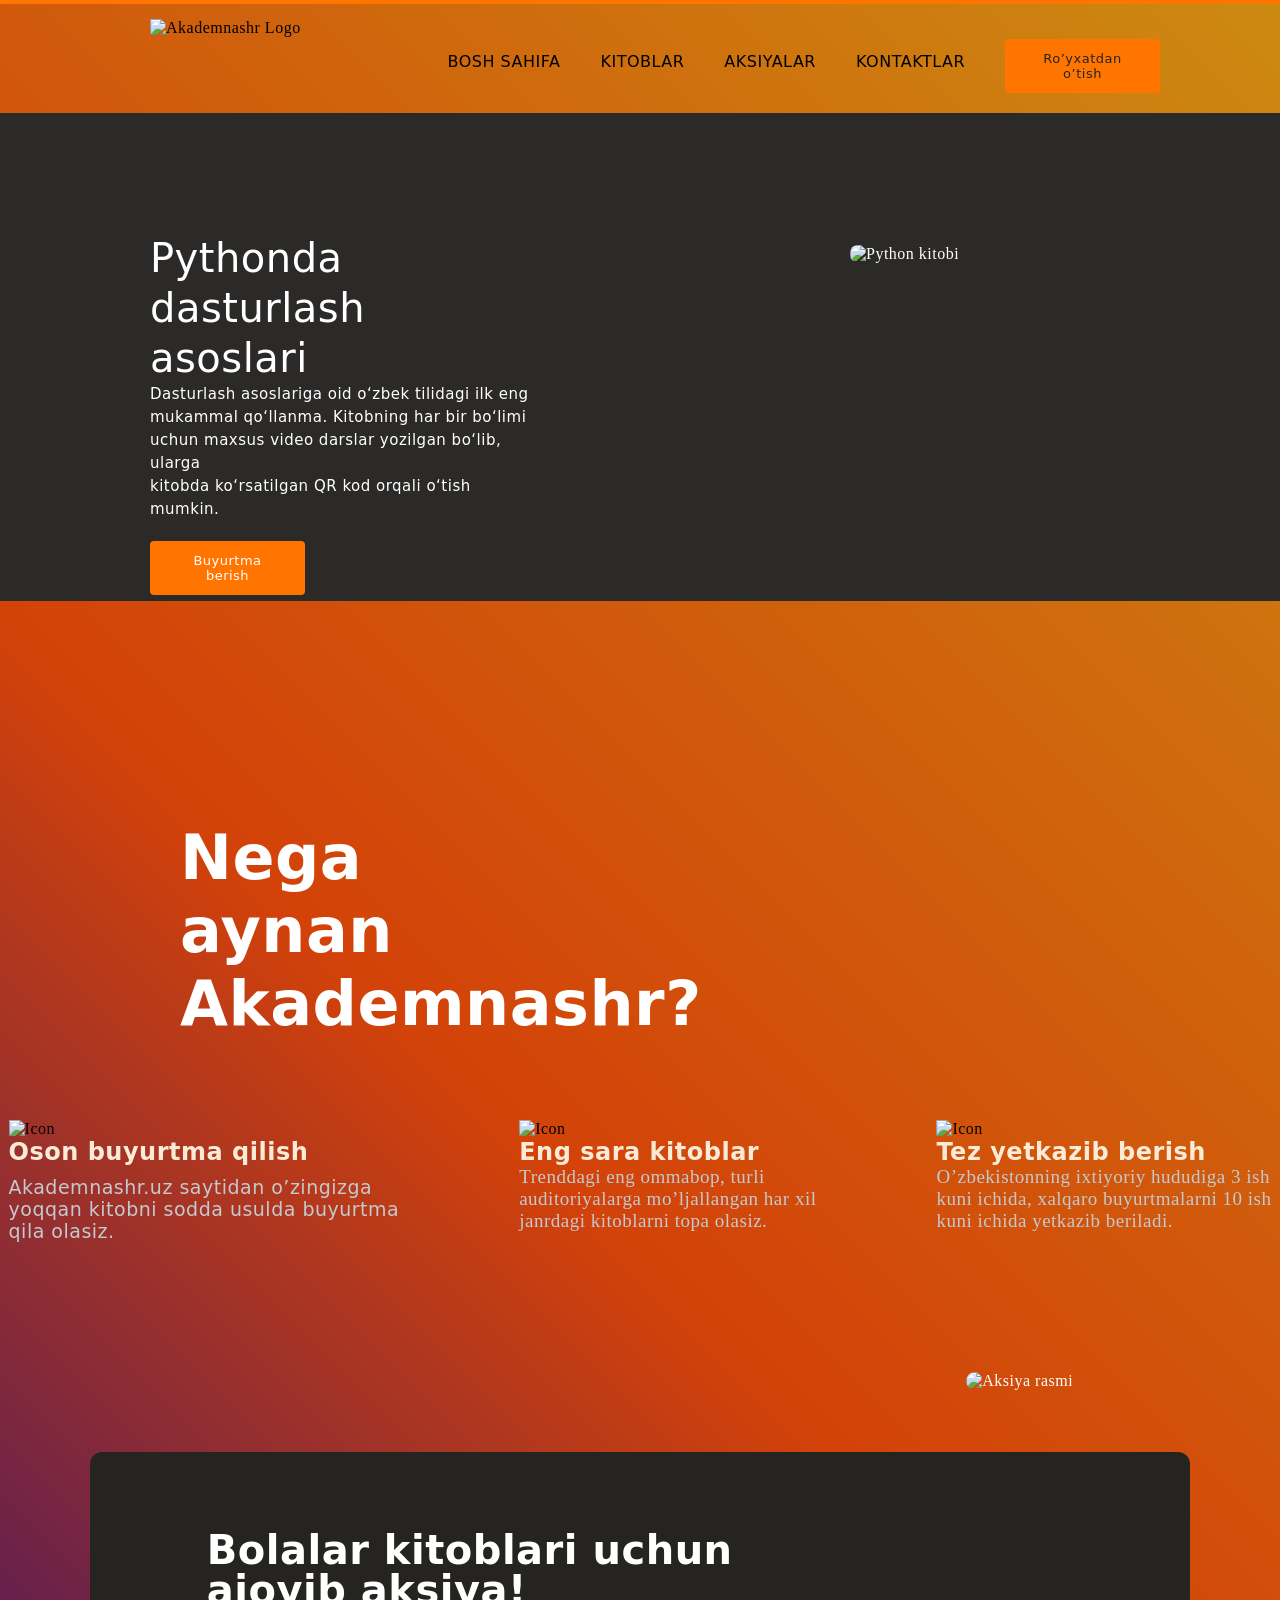
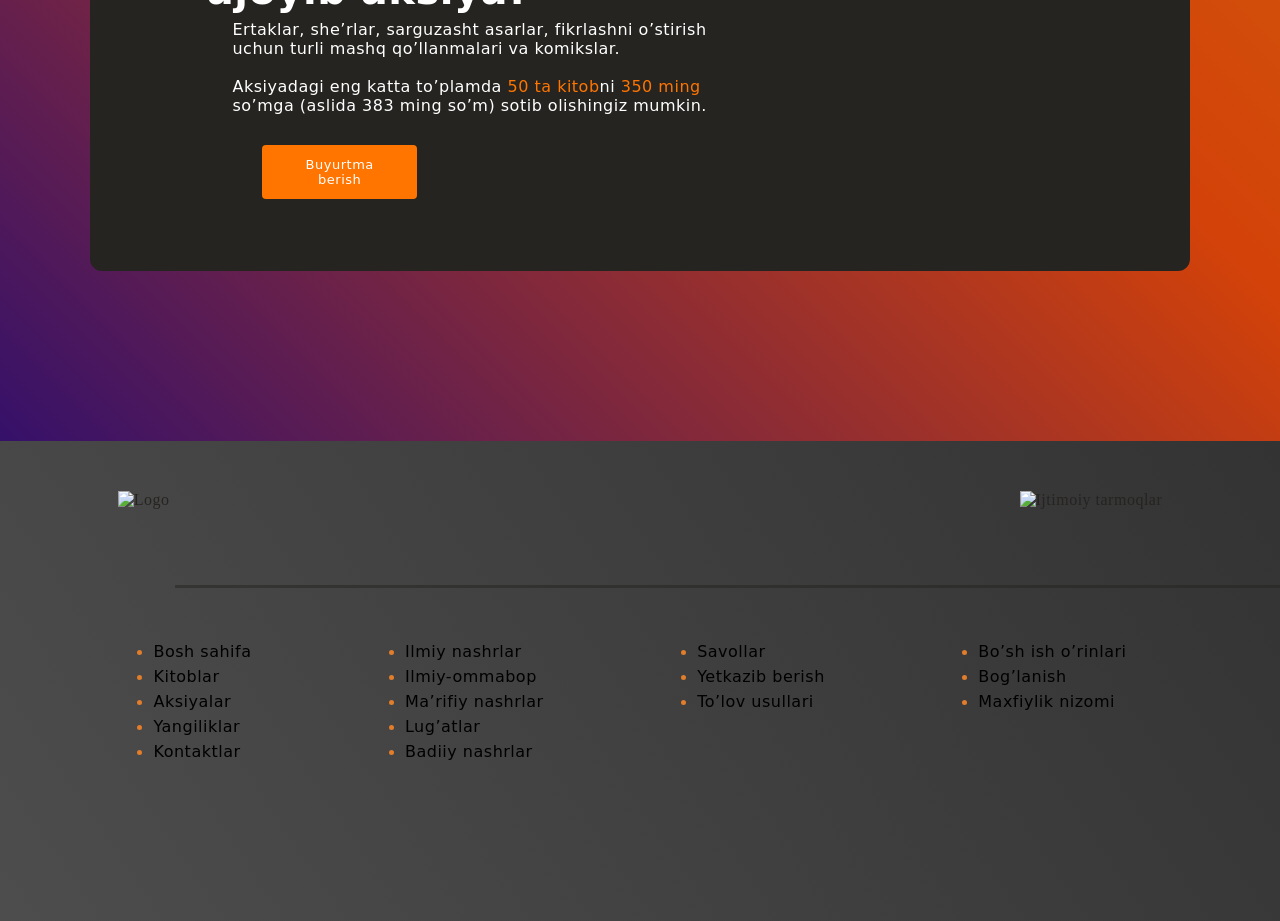
==== index.html @ 027a3e35 "Rename Index.html to index.html" ====
<!DOCTYPE html>
<html lang="uz">

<head>
    <meta charset="UTF-8">
    <meta name="viewport" content="width=device-width, initial-scale=1.0">
    <title>Akademnashr</title>
    <link rel="stylesheet" href="main.css">
</head>

<body>
    <div class="container">
        <header>
            <nav class="navbar">
                <img src="img/logo.svg" alt="Akademnashr Logo" class="site__logo">
                <ul class="nav__ul">
                    <li class="nav__li"><a href="#" class="nav__link">BOSH SAHIFA</a></li>
                    <li class="nav__li"><a href="#" class="nav__link">KITOBLAR</a></li>
                    <li class="nav__li"><a href="#" class="nav__link">AKSIYALAR</a></li>
                    <li class="nav__li"><a href="#" class="nav__link">KONTAKTLAR</a></li>
                    <button class="nav__btn">Ro’yxatdan o’tish</button>
                </ul>
            </nav>
        </header>
        <main class="main">
            <div class="main__div">
                <div class="main__div1">
                    <div class="main__div1--div">
                        <h1 class="main__div1--h1">Pythonda dasturlash <br> asoslari</h1>
                        <p class="main__div1--p">Dasturlash asoslariga oid o‘zbek tilidagi ilk eng <br> mukammal qo‘llanma. Kitobning har bir bo‘limi <br> uchun maxsus video darslar yozilgan bo‘lib, ularga  <br>kitobda ko‘rsatilgan QR kod orqali o‘tish mumkin.</p>
                    </div>
                    <button class="main__div1--btn">Buyurtma berish</button>
                </div>
                <div class="main__div2">
                    <img class="main__div2--img" src="img/815fe94cbe3ed80648bf59a7318c96b15fa691f6.png" alt="Python kitobi">
                </div>
            </div>
        </main>

        <section class="section1">
            <h1 class="s1__h1">Nega aynan <br>Akademnashr?</h1>
            <div class="s1__div">
                <div class="s1__div--div1">
                    <img class="div__div1--img" src="img/feature-icon.svg" alt="Icon">
                    <h4 class="div__div1--h4">Oson buyurtma qilish</h4>
                    <p class="div__div1--p">Akademnashr.uz saytidan o’zingizga <br> yoqqan kitobni sodda usulda buyurtma <br> qila olasiz.</p>
                </div>
                <div class="s1__div--div2">
                    <img class="div__div2--img" src="img/feature-icon (1).svg" alt="Icon">
                    <h4 class="div__div2--h4">Eng sara kitoblar</h4>
                    <p class="div__div2--p">Trenddagi eng ommabop, turli <br> auditoriyalarga mo’ljallangan har xil <br>janrdagi kitoblarni topa olasiz.</p>
                </div>
                <div class="s1__div--div3">
                    <img class="div__div3--img" src="img/feature-icon (2).svg" alt="Icon">
                    <h4 class="div__div3--h4">Tez yetkazib berish</h4>
                    <p class="div__div3--p">O’zbekistonning ixtiyoriy hududiga 3 ish <br> kuni ichida, xalqaro buyurtmalarni 10 ish <br> kuni ichida yetkazib beriladi.</p>
                </div>
            </div>
        </section>

        <section class="section2">
            <div class="s2__div">
                <div class="s2__div--div1">
                    <h1 class="div__div1--h1">Bolalar kitoblari uchun <br>ajoyib aksiya!</h1>
                    <p class="div__div1--p">Ertaklar, she’rlar, sarguzasht asarlar, fikrlashni o’stirish <br> uchun turli mashq qo’llanmalari va komikslar. <br><br>
                    Aksiyadagi eng katta to’plamda <span class="xvr">50 ta kitob</span>ni <span class="xvr">350 ming</span> <br>so’mga (aslida 383 ming so’m) sotib olishingiz mumkin.</p>
                    <button class="s2__div1--btn">Buyurtma berish</button>
                </div>
                <div class="s2__div--div2">
                    <img class="div__div2--img1" src="img/sale-img.svg" alt="Aksiya rasmi">
                </div>
            </div>
        </section>
        
        <footer class="footer"> 
            <div class="footer__div--div1">
                <img class="footer__logo" src="img/logo.svg" alt="Logo">
                <img class="div__div1--img2" src="img/socials.svg" alt="Ijtimoiy tarmoqlar">
            </div>
            <div class="footer__div">
                <div class="footer__div--div2">
                    <ul class="footer__ul1">
                        <li><a href="#" class="footer__ul--li">Bosh sahifa</a></li>
                        <li><a href="#" class="footer__ul1--li">Kitoblar</a></li>
                        <li><a href="#" class="footer__ul1--li">Aksiyalar</a></li>
                        <li><a href="#" class="footer__ul1--li">Yangiliklar</a></li>
                        <li><a href="#" class="footer__ul1--li">Kontaktlar</a></li>
                    </ul>
                </div>
                <div class="footer__div--div3">
                    <ul class="footer__ul2">
                        <li><a href="#" class="footer__ul--li">Ilmiy nashrlar</a></li>
                        <li><a href="#" class="footer__ul2--li">Ilmiy-ommabop</a></li>
                        <li><a href="#" class="footer__ul2--li">Ma’rifiy nashrlar</a></li>
                        <li><a href="#" class="footer__ul2--li">Lug’atlar</a></li>
                        <li><a href="#" class="footer__ul2--li">Badiiy nashrlar</a></li>
                    </ul>
                </div>
                <div class="footer__div--div4">
                    <ul class="footer__ul3">
                        <li><a href="#" class="footer__ul--li">Savollar</a></li>
                        <li><a href="#" class="footer__ul3--li">Yetkazib berish</a></li>
                        <li><a href="#" class="footer__ul3--li">To’lov usullari</a></li>
                    </ul>
                </div>
                <div class="footer__div--div5">
                    <ul class="footer__ul4">
                        <li><a href="#" class="footer__ul--li">Bo’sh ish o’rinlari</a></li>
                        <li><a href="#" class="footer__ul4--li">Bog’lanish</a></li>
                        <li><a href="#" class="footer__ul4--li">Maxfiylik nizomi</a></li>
                    </ul>
                </div>
            </div>
        </footer>
    </div>
</body>
</html>
---- main.css ----
* {
    padding: 0;
    margin: 0;
    box-sizing: border-box;
    scrollbar-width: none;
    letter-spacing: 0.5px;
}

button {
    width: 155px;
    background-color: #FF7500;
    padding: 12px 24px;
    border: none;
    border-radius: 4px;
    color: white;
    font-size: 13px;
    cursor: pointer;
    font-family: system-ui, -apple-system, BlinkMacSystemFont, 'Segoe UI', Roboto, Oxygen, Ubuntu, Cantarell, 'Open Sans', 'Helvetica Neue', sans-serif;
    font-weight: 400;
    margin-top: 5;

}

button:hover {
    background-color: #FF5722;
    transition: all 0.5s linear;
    box-shadow: 0 0 10px #FF7500;
    transition: all 0.3s linear;
}

a {
    text-decoration: none;
    font-family: system-ui, -apple-system, BlinkMacSystemFont, 'Segoe UI', Roboto, Oxygen, Ubuntu, Cantarell, 'Open Sans', 'Helvetica Neue', sans-serif;
    font-weight: 500;
    color: black;
    list-style: none;
    line-height: 25px;
    
}

a:hover {
    text-decoration: underline solid #FF7500;
    text-decoration-thickness: 2.5px;
    text-underline-offset: 4px;
    transition: all 0.4s ease;
}

.site__logo {
    cursor: pointer;
}

.navbar {
    border-top: 4px solid #FF7500;
    display: flex;
    justify-content: space-between;
    padding-top: 15px;
    padding-left: 150px;
    padding-right: 120px;
}

.nav__ul {
    display: flex;
    list-style: none;
    gap: 40px;
    padding-top: 30px;
}

.nav__btn {
    position: relative;
    top: -10px;
    color: #252420;
}

/* nav end */


/* main start */
.main {
    margin-top: 10px;
    background-color: #2b2a28;
    height: 488px;
    color: #fff;
}

.main__div1 {
    width: 540px;
    border-top-left: 2px solid #FF7500;
    padding-top: 120px;
    padding-left: 150px;
}

.main__div1--h1 {
    font-size: 40px;
    font-weight: 500;
    line-height: 50px;
    font-family: system-ui, -apple-system, BlinkMacSystemFont, 'Segoe UI', Roboto, Oxygen, Ubuntu, Cantarell, 'Open Sans', 'Helvetica Neue', sans-serif;
}

.main__div1--p {
    font-size: 15px;
    font-weight: 400;
    line-height: 23px;
    font-family: system-ui, -apple-system, BlinkMacSystemFont, 'Segoe UI', Roboto, Oxygen, Ubuntu, Cantarell, 'Open Sans', 'Helvetica Neue', sans-serif;
}

.main__div1--div:hover:before {
    content: "";
    position: absolute;
    top: 180px;
    left: 150px;
    width: 80px;
    height: 3px;
    background: #FF7500;

}


.main__div2--img {
    width: 510px;
    border-radius: 8px;
    position: relative;
    top: -350px;
    left: 850px;
}

.main__div2--img:hover {
    box-shadow: 0 0 25px #FF7500;
    transition: all 0.3s linear;
}

/* main end */

/* section 1 start */
.section1 {
    padding-top: 220px;
}

.s1__h1 {
    color: #ffffff;
    position: relative;
    left: 180px;
    width: 400px;
    font-size: 62px;
    font-weight: 700;
    font-family: system-ui, -apple-system, BlinkMacSystemFont, 'Segoe UI', Roboto, Oxygen, Ubuntu, Cantarell, 'Open Sans', 'Helvetica Neue', sans-serif;
}

.s1__h1:hover:before {
    content: "";
    position: absolute;
    top: 770px;
    left: 150px;
    width: 80px;
    height: 3.5px;
    background: #FF7500;
}

.s1__div {
    display: flex;
    justify-content: center;
    gap: 120px;
    position: relative;
    top: 80px;

}

.section1 h4 {
    color: antiquewhite;
    font-size: 24px;
    font-family: system-ui, -apple-system, BlinkMacSystemFont, 'Segoe UI', Roboto, Oxygen, Ubuntu, Cantarell, 'Open Sans', 'Helvetica Neue', sans-serif;
}

.section1 p {
    color: rgb(196, 201, 206);
    font-size: 19px;
    font-weight: 500;
}

/* section 1 end */

/* section 2 start */
.section2 {
    display: flex;
    justify-content: center;
}
.s2__div {
    background-color: #252420;
    width: 1100px;
    height: 419px;
    margin-top: 300px;
    color: #fff;
    border-radius: 12px;
    display: flex;
    justify-content: space-around;
}
.section2 span {
    color: #FF7500;
}

.s2__div--div1 {
    display: flex;
    flex-direction: column;
    justify-content: center;
    align-items: center;
}

.div__div1--h1 {
    font-size: 40px;
    font-weight: 600;
    line-height: 40px;
    position: relative;
    
    
    font-family: system-ui, -apple-system, BlinkMacSystemFont, 'Segoe UI', Roboto, Oxygen, Ubuntu, Cantarell, 'Open Sans', 'Helvetica Neue', sans-serif;
}
.div__div1--p {
    position: relative;
    top: 10px;
    font-size: 16px;
    font-weight: 400;
    font-family: system-ui, -apple-system, BlinkMacSystemFont, 'Segoe UI', Roboto, Oxygen, Ubuntu, Cantarell, 'Open Sans', 'Helvetica Neue', sans-serif;
}
.s2__div1--btn {
    position: relative;
    top: 5px;
    left: -130px;
}

.div__div2--img1 {
    position: relative;
    top: -80px;
    border-radius: 12px;
}

.div__div2--img1:hover {
    box-shadow: 0 0 20px #FF7500;
    transition: all 0.3s linear;
}
/* section 2 end */

/* footer start */
.footer {
    margin-top: 170px;
    background-color: #F8F8F8;
    color: #252420;
    height: 480px;
}

.footer__div--div1 {
    display: flex;
    flex-direction: row;
    justify-content: center;
    gap: 850px;
    position: relative;
    top: 50px;
}
.footer__div--div1::before {
    content: "";
    position: absolute;
    top: 90px;
    left: 175px;
    width: 1185px;
    height: 4px;
    margin: auto;
    border-bottom: 3px solid #25242082;
}
.footer__div {
    color: rgb(226, 125, 43);
    display: flex;
    justify-content: space-evenly;
    position: relative;
    top: 180px;
}
/* footer end */
.main__div1--btn{
    margin-top: 20px;


}
.s2__div1--btn{
    margin-top: 35px;
}
body{
    background: linear-gradient(45deg, darkblue, rgb(211, 66, 9),rgb(204, 138, 17))
}
.xvr{
    color: #FF5722;
}
.footer{
    background: linear-gradient(956deg, rgb(51, 51, 51), rgb(77, 77, 77))
}
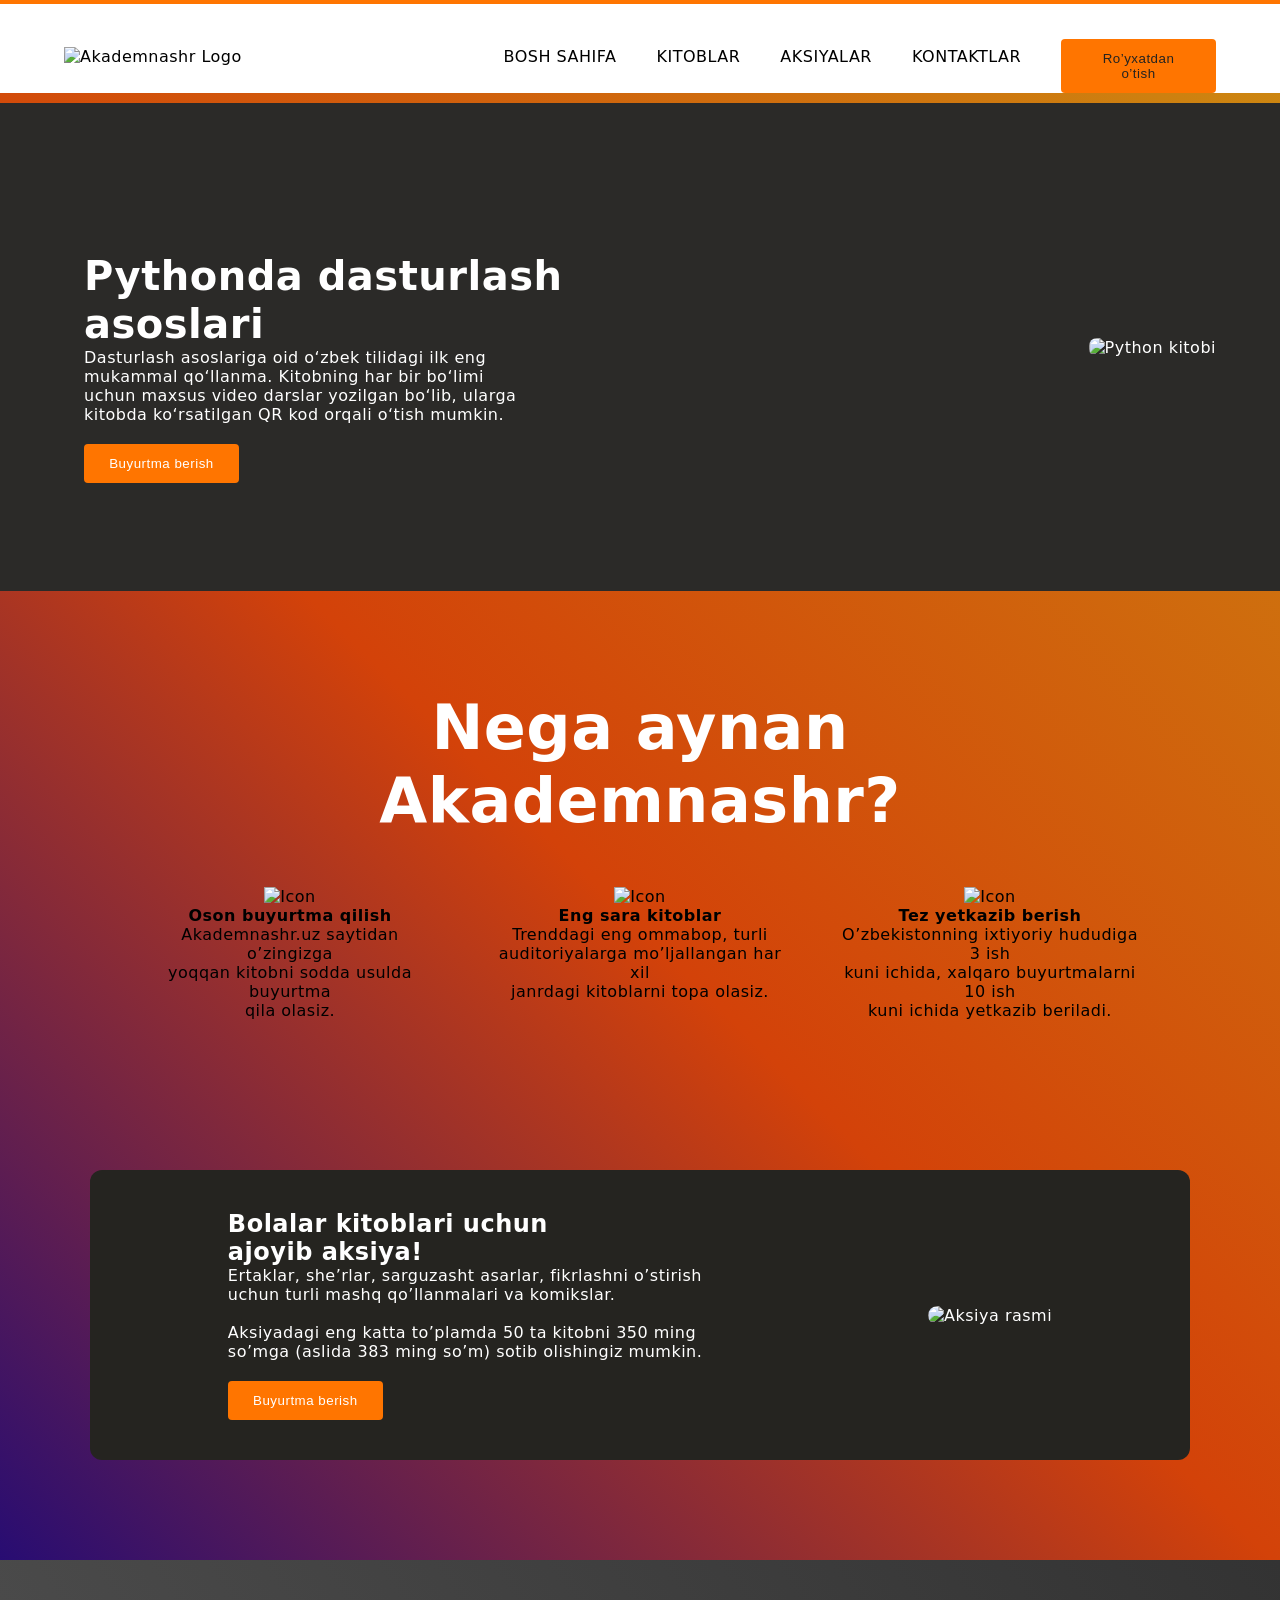
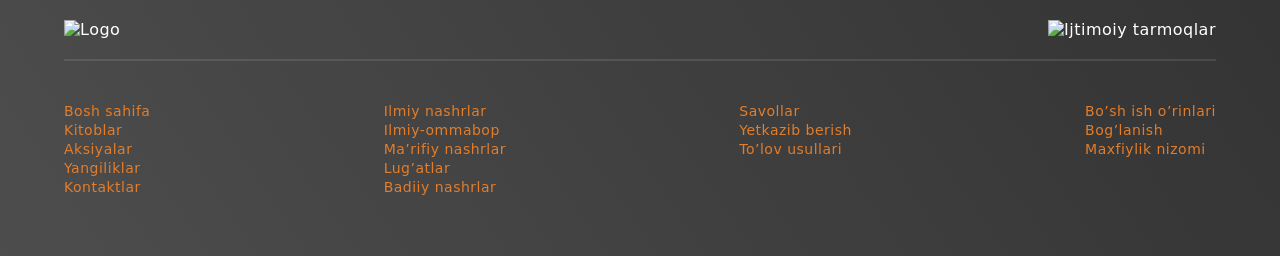
==== commit 1a520f2c: "Fix image source paths in index.html" ====
--- a/index.html
+++ b/index.html
@@ -12,7 +12,7 @@
     <div class="container">
         <header>
             <nav class="navbar">
-                <img src="img/logo.svg" alt="Akademnashr Logo" class="site__logo">
+                <img src="./img/logo.svg" alt="Akademnashr Logo" class="site__logo">
                 <ul class="nav__ul">
                     <li class="nav__li"><a href="#" class="nav__link">BOSH SAHIFA</a></li>
                     <li class="nav__li"><a href="#" class="nav__link">KITOBLAR</a></li>
@@ -32,7 +32,7 @@
                     <button class="main__div1--btn">Buyurtma berish</button>
                 </div>
                 <div class="main__div2">
-                    <img class="main__div2--img" src="img/815fe94cbe3ed80648bf59a7318c96b15fa691f6.png" alt="Python kitobi">
+                    <img class="main__div2--img" src=".img/815fe94cbe3ed80648bf59a7318c96b15fa691f6.png" alt="Python kitobi">
                 </div>
             </div>
         </main>
@@ -41,17 +41,17 @@
             <h1 class="s1__h1">Nega aynan <br>Akademnashr?</h1>
             <div class="s1__div">
                 <div class="s1__div--div1">
-                    <img class="div__div1--img" src="img/feature-icon.svg" alt="Icon">
+                    <img class="div__div1--img" src=".img/feature-icon.svg" alt="Icon">
                     <h4 class="div__div1--h4">Oson buyurtma qilish</h4>
                     <p class="div__div1--p">Akademnashr.uz saytidan o’zingizga <br> yoqqan kitobni sodda usulda buyurtma <br> qila olasiz.</p>
                 </div>
                 <div class="s1__div--div2">
-                    <img class="div__div2--img" src="img/feature-icon (1).svg" alt="Icon">
+                    <img class="div__div2--img" src=".img/feature-icon (1).svg" alt="Icon">
                     <h4 class="div__div2--h4">Eng sara kitoblar</h4>
                     <p class="div__div2--p">Trenddagi eng ommabop, turli <br> auditoriyalarga mo’ljallangan har xil <br>janrdagi kitoblarni topa olasiz.</p>
                 </div>
                 <div class="s1__div--div3">
-                    <img class="div__div3--img" src="img/feature-icon (2).svg" alt="Icon">
+                    <img class="div__div3--img" src=".img/feature-icon (2).svg" alt="Icon">
                     <h4 class="div__div3--h4">Tez yetkazib berish</h4>
                     <p class="div__div3--p">O’zbekistonning ixtiyoriy hududiga 3 ish <br> kuni ichida, xalqaro buyurtmalarni 10 ish <br> kuni ichida yetkazib beriladi.</p>
                 </div>
@@ -67,15 +67,15 @@
                     <button class="s2__div1--btn">Buyurtma berish</button>
                 </div>
                 <div class="s2__div--div2">
-                    <img class="div__div2--img1" src="img/sale-img.svg" alt="Aksiya rasmi">
+                    <img class="div__div2--img1" src=".img/sale-img.svg" alt="Aksiya rasmi">
                 </div>
             </div>
         </section>
         
         <footer class="footer"> 
             <div class="footer__div--div1">
-                <img class="footer__logo" src="img/logo.svg" alt="Logo">
-                <img class="div__div1--img2" src="img/socials.svg" alt="Ijtimoiy tarmoqlar">
+                <img class="footer__logo" src=".img/logo.svg" alt="Logo">
+                <img class="div__div1--img2" src=".img/socials.svg" alt="Ijtimoiy tarmoqlar">
             </div>
             <div class="footer__div">
                 <div class="footer__div--div2">
--- a/main.css
+++ b/main.css
@@ -6,6 +6,160 @@
     letter-spacing: 0.5px;
 }
 
+body {
+    background: linear-gradient(45deg, darkblue, rgb(211, 66, 9), rgb(204, 138, 17));
+    font-family: system-ui, -apple-system, sans-serif;
+    overflow-x: hidden; /* Yon tomonga chiqib ketishni oldini oladi */
+}
+
+/* Navigatsiya */
+.navbar {
+    border-top: 4px solid #FF7500;
+    display: flex;
+    justify-content: space-between;
+    align-items: center;
+    padding: 15px 5% 0; /* Paddingni foizda berish moslashuvchanlikni oshiradi */
+    background: white;
+}
+
+.nav__ul {
+    display: flex;
+    list-style: none;
+    gap: 40px;
+    align-items: center;
+}
+
+.nav__btn {
+    color: #252420;
+}
+
+/* Main qismi */
+.main {
+    margin-top: 10px;
+    background-color: #2b2a28;
+    min-height: 488px;
+    color: #fff;
+    display: flex;
+    align-items: center;
+    justify-content: center;
+    padding: 20px 5%;
+}
+
+.main__div {
+    display: flex;
+    justify-content: space-between;
+    align-items: center;
+    width: 100%;
+    max-width: 1200px;
+}
+
+.main__div1 {
+    max-width: 540px;
+    border-top-left: 2px solid #FF7500;
+    padding: 40px 0 0 20px;
+}
+
+.main__div1--h1 {
+    font-size: clamp(28px, 5vw, 40px);
+    line-height: 1.2;
+}
+
+.main__div2--img {
+    width: 100%;
+    max-width: 510px;
+    border-radius: 8px;
+    transition: all 0.3s linear;
+}
+
+.main__div2--img:hover {
+    box-shadow: 0 0 25px #FF7500;
+}
+
+/* Section 1 */
+.section1 {
+    padding: 100px 5% 50px;
+}
+
+.s1__h1 {
+    color: #ffffff;
+    font-size: clamp(32px, 6vw, 62px);
+    font-weight: 700;
+    margin-bottom: 50px;
+    text-align: center;
+}
+
+.s1__div {
+    display: flex;
+    justify-content: center;
+    flex-wrap: wrap;
+    gap: 50px;
+}
+
+.s1__div > div {
+    max-width: 300px;
+    text-align: center;
+}
+
+/* Section 2 (Aksiya) */
+.section2 {
+    display: flex;
+    justify-content: center;
+    padding: 100px 5%;
+}
+
+.s2__div {
+    background-color: #252420;
+    width: 100%;
+    max-width: 1100px;
+    padding: 40px;
+    color: #fff;
+    border-radius: 12px;
+    display: flex;
+    justify-content: space-around;
+    align-items: center;
+    flex-wrap: wrap;
+    gap: 30px;
+}
+
+.div__div2--img1 {
+    width: 100%;
+    max-width: 400px;
+    border-radius: 12px;
+}
+
+/* Footer */
+.footer {
+    background: linear-gradient(956deg, rgb(51, 51, 51), rgb(77, 77, 77));
+    color: #fff;
+    padding: 60px 5%;
+}
+
+.footer__div--div1 {
+    display: flex;
+    justify-content: space-between;
+    align-items: center;
+    border-bottom: 2px solid rgba(255, 255, 255, 0.1);
+    padding-bottom: 20px;
+}
+
+.footer__div {
+    display: flex;
+    justify-content: space-between;
+    flex-wrap: wrap;
+    gap: 30px;
+    margin-top: 40px;
+}
+
+.footer ul {
+    list-style: none;
+}
+
+.footer a {
+    color: rgb(226, 125, 43);
+    font-size: 14px;
+}
+
+/* Tugmalar va Linklar */
 button {
     width: 155px;
     background-color: #FF7500;
@@ -13,280 +167,75 @@
     border: none;
     border-radius: 4px;
     color: white;
-    font-size: 13px;
     cursor: pointer;
-    font-family: system-ui, -apple-system, BlinkMacSystemFont, 'Segoe UI', Roboto, Oxygen, Ubuntu, Cantarell, 'Open Sans', 'Helvetica Neue', sans-serif;
-    font-weight: 400;
-    margin-top: 5;
-
+    margin-top: 20px;
 }
 
 button:hover {
     background-color: #FF5722;
-    transition: all 0.5s linear;
     box-shadow: 0 0 10px #FF7500;
-    transition: all 0.3s linear;
+    transition: 0.3s;
 }
 
 a {
     text-decoration: none;
-    font-family: system-ui, -apple-system, BlinkMacSystemFont, 'Segoe UI', Roboto, Oxygen, Ubuntu, Cantarell, 'Open Sans', 'Helvetica Neue', sans-serif;
-    font-weight: 500;
-    color: black;
-    list-style: none;
-    line-height: 25px;
-    
+    color: inherit;
+    transition: 0.3s;
 }
 
 a:hover {
-    text-decoration: underline solid #FF7500;
-    text-decoration-thickness: 2.5px;
-    text-underline-offset: 4px;
-    transition: all 0.4s ease;
-}
-
-.site__logo {
-    cursor: pointer;
-}
-
-.navbar {
-    border-top: 4px solid #FF7500;
-    display: flex;
-    justify-content: space-between;
-    padding-top: 15px;
-    padding-left: 150px;
-    padding-right: 120px;
-}
-
-.nav__ul {
-    display: flex;
-    list-style: none;
-    gap: 40px;
-    padding-top: 30px;
-}
-
-.nav__btn {
-    position: relative;
-    top: -10px;
-    color: #252420;
-}
-
-/* nav end */
-
-
-/* main start */
-.main {
-    margin-top: 10px;
-    background-color: #2b2a28;
-    height: 488px;
-    color: #fff;
-}
-
-.main__div1 {
-    width: 540px;
-    border-top-left: 2px solid #FF7500;
-    padding-top: 120px;
-    padding-left: 150px;
-}
-
-.main__div1--h1 {
-    font-size: 40px;
-    font-weight: 500;
-    line-height: 50px;
-    font-family: system-ui, -apple-system, BlinkMacSystemFont, 'Segoe UI', Roboto, Oxygen, Ubuntu, Cantarell, 'Open Sans', 'Helvetica Neue', sans-serif;
-}
-
-.main__div1--p {
-    font-size: 15px;
-    font-weight: 400;
-    line-height: 23px;
-    font-family: system-ui, -apple-system, BlinkMacSystemFont, 'Segoe UI', Roboto, Oxygen, Ubuntu, Cantarell, 'Open Sans', 'Helvetica Neue', sans-serif;
-}
-
-.main__div1--div:hover:before {
-    content: "";
-    position: absolute;
-    top: 180px;
-    left: 150px;
-    width: 80px;
-    height: 3px;
-    background: #FF7500;
-
-}
-
-
-.main__div2--img {
-    width: 510px;
-    border-radius: 8px;
-    position: relative;
-    top: -350px;
-    left: 850px;
-}
-
-.main__div2--img:hover {
-    box-shadow: 0 0 25px #FF7500;
-    transition: all 0.3s linear;
-}
-
-/* main end */
-
-/* section 1 start */
-.section1 {
-    padding-top: 220px;
-}
-
-.s1__h1 {
-    color: #ffffff;
-    position: relative;
-    left: 180px;
-    width: 400px;
-    font-size: 62px;
-    font-weight: 700;
-    font-family: system-ui, -apple-system, BlinkMacSystemFont, 'Segoe UI', Roboto, Oxygen, Ubuntu, Cantarell, 'Open Sans', 'Helvetica Neue', sans-serif;
-}
-
-.s1__h1:hover:before {
-    content: "";
-    position: absolute;
-    top: 770px;
-    left: 150px;
-    width: 80px;
-    height: 3.5px;
-    background: #FF7500;
-}
-
-.s1__div {
-    display: flex;
-    justify-content: center;
-    gap: 120px;
-    position: relative;
-    top: 80px;
-
-}
-
-.section1 h4 {
-    color: antiquewhite;
-    font-size: 24px;
-    font-family: system-ui, -apple-system, BlinkMacSystemFont, 'Segoe UI', Roboto, Oxygen, Ubuntu, Cantarell, 'Open Sans', 'Helvetica Neue', sans-serif;
-}
-
-.section1 p {
-    color: rgb(196, 201, 206);
-    font-size: 19px;
-    font-weight: 500;
-}
-
-/* section 1 end */
-
-/* section 2 start */
-.section2 {
-    display: flex;
-    justify-content: center;
-}
-.s2__div {
-    background-color: #252420;
-    width: 1100px;
-    height: 419px;
-    margin-top: 300px;
-    color: #fff;
-    border-radius: 12px;
-    display: flex;
-    justify-content: space-around;
-}
-.section2 span {
     color: #FF7500;
 }
 
-.s2__div--div1 {
-    display: flex;
-    flex-direction: column;
-    justify-content: center;
-    align-items: center;
-}
-
-.div__div1--h1 {
-    font-size: 40px;
-    font-weight: 600;
-    line-height: 40px;
-    position: relative;
-    
-    
-    font-family: system-ui, -apple-system, BlinkMacSystemFont, 'Segoe UI', Roboto, Oxygen, Ubuntu, Cantarell, 'Open Sans', 'Helvetica Neue', sans-serif;
-}
-.div__div1--p {
-    position: relative;
-    top: 10px;
-    font-size: 16px;
-    font-weight: 400;
-    font-family: system-ui, -apple-system, BlinkMacSystemFont, 'Segoe UI', Roboto, Oxygen, Ubuntu, Cantarell, 'Open Sans', 'Helvetica Neue', sans-serif;
-}
-.s2__div1--btn {
-    position: relative;
-    top: 5px;
-    left: -130px;
-}
-
-.div__div2--img1 {
-    position: relative;
-    top: -80px;
-    border-radius: 12px;
-}
-
-.div__div2--img1:hover {
-    box-shadow: 0 0 20px #FF7500;
-    transition: all 0.3s linear;
-}
-/* section 2 end */
-
-/* footer start */
-.footer {
-    margin-top: 170px;
-    background-color: #F8F8F8;
-    color: #252420;
-    height: 480px;
-}
-
-.footer__div--div1 {
-    display: flex;
-    flex-direction: row;
-    justify-content: center;
-    gap: 850px;
-    position: relative;
-    top: 50px;
-}
-.footer__div--div1::before {
-    content: "";
-    position: absolute;
-    top: 90px;
-    left: 175px;
-    width: 1185px;
-    height: 4px;
-    margin: auto;
-    border-bottom: 3px solid #25242082;
-}
-.footer__div {
-    color: rgb(226, 125, 43);
-    display: flex;
-    justify-content: space-evenly;
-    position: relative;
-    top: 180px;
-}
-/* footer end */
-.main__div1--btn{
-    margin-top: 20px;
-
-
-}
-.s2__div1--btn{
-    margin-top: 35px;
-}
-body{
-    background: linear-gradient(45deg, darkblue, rgb(211, 66, 9),rgb(204, 138, 17))
-}
-.xvr{
-    color: #FF5722;
-}
-.footer{
-    background: linear-gradient(956deg, rgb(51, 51, 51), rgb(77, 77, 77))
-}
-
+/* TELEFONLAR UCHUN MOSLASHUVCHANLIK */
+@media (max-width: 768px) {
+    .navbar {
+        flex-direction: column;
+        padding: 15px;
+    }
+
+    .nav__ul {
+        flex-wrap: wrap;
+        justify-content: center;
+        gap: 15px;
+        margin-top: 15px;
+    }
+
+    .main__div {
+        flex-direction: column;
+        text-align: center;
+    }
+
+    .main__div1 {
+        padding: 20px 0;
+        border: none;
+    }
+
+    .main__div2--img {
+        margin-top: 30px;
+    }
+
+    .s1__div {
+        flex-direction: column;
+        align-items: center;
+    }
+
+    .s2__div {
+        flex-direction: column;
+        text-align: center;
+    }
+
+    .s2__div1--btn {
+        margin: 20px auto;
+    }
+
+    .footer__div--div1 {
+        flex-direction: column;
+        gap: 20px;
+    }
+
+    .footer__div {
+        justify-content: center;
+        text-align: center;
+    }
+}
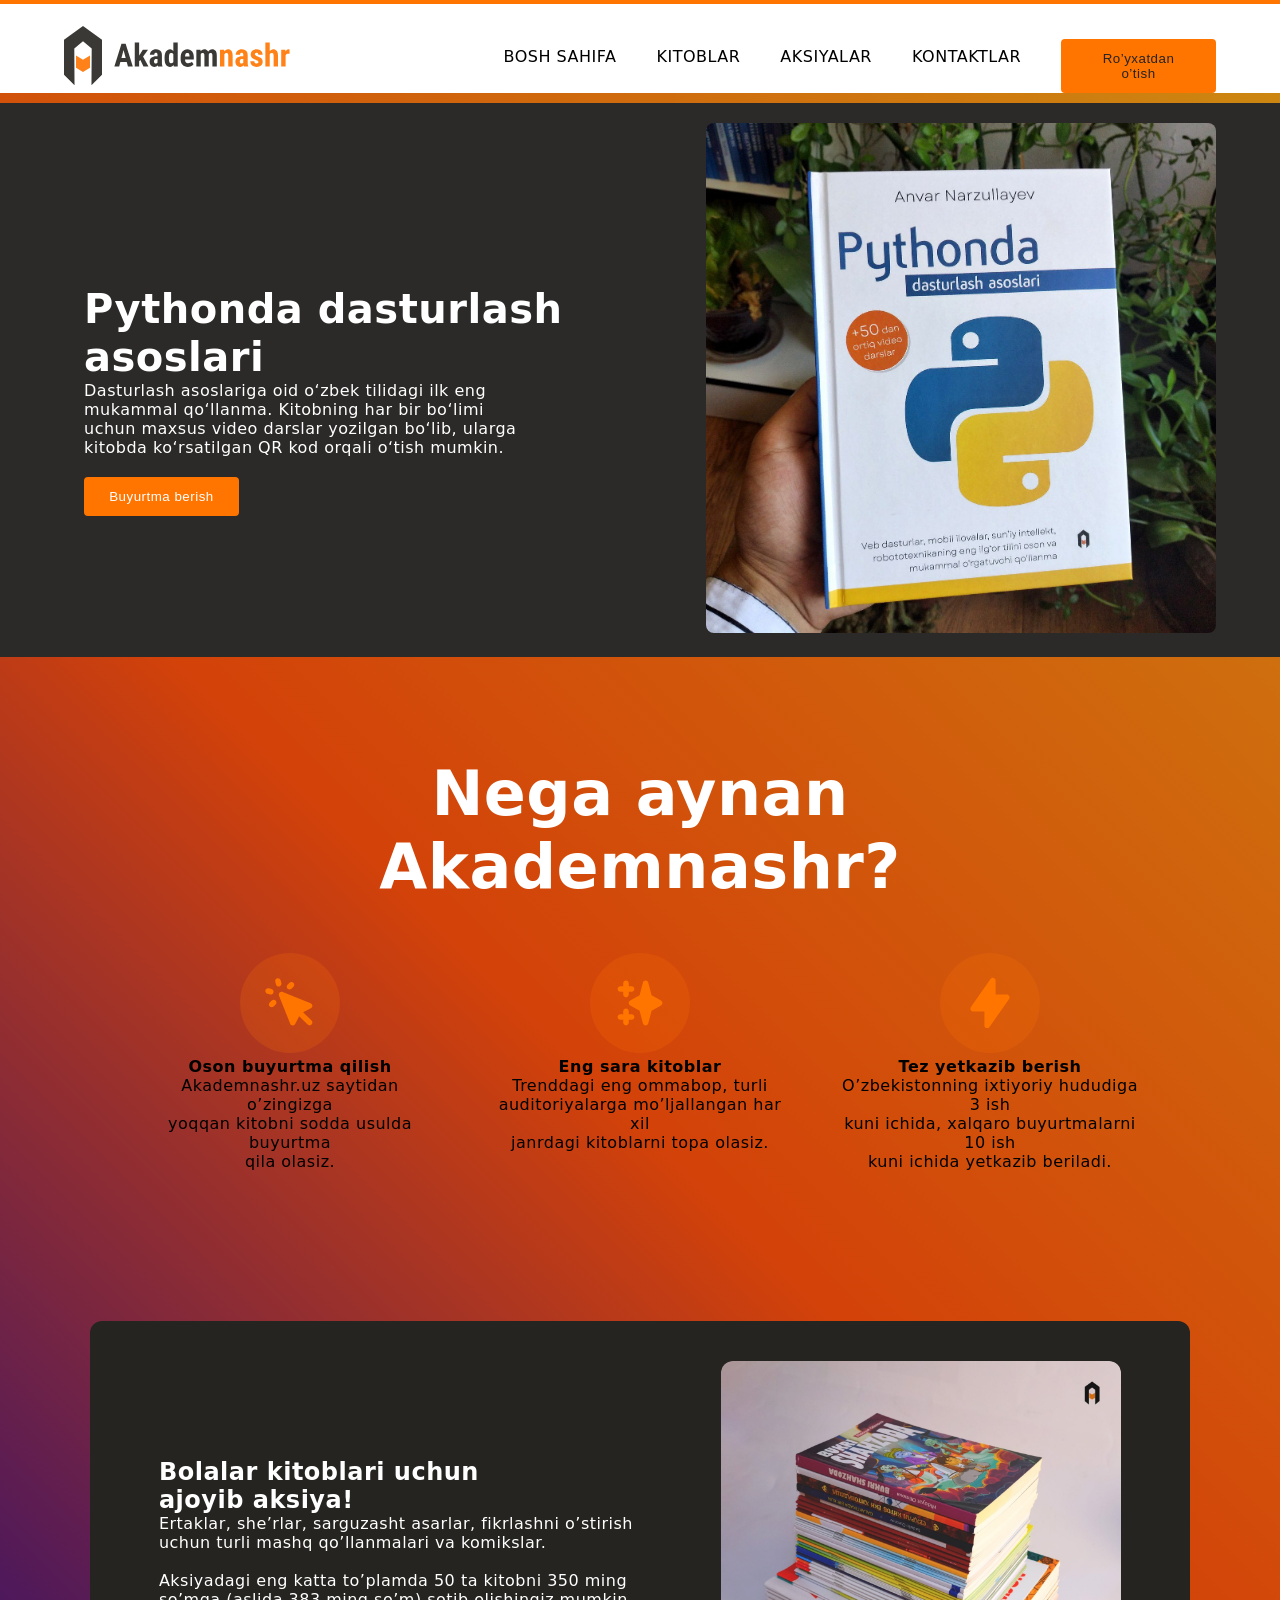
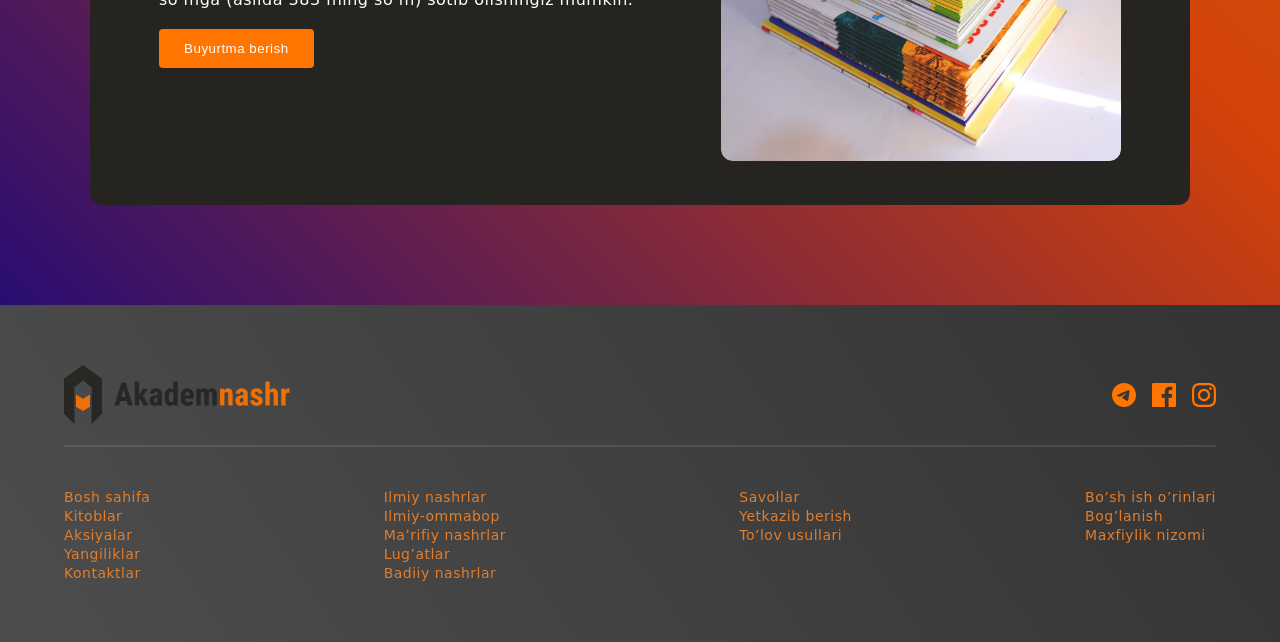
==== commit c92c345a: "Update index.html" ====
--- a/index.html
+++ b/index.html
@@ -32,7 +32,7 @@
                     <button class="main__div1--btn">Buyurtma berish</button>
                 </div>
                 <div class="main__div2">
-                    <img class="main__div2--img" src=".img/815fe94cbe3ed80648bf59a7318c96b15fa691f6.png" alt="Python kitobi">
+                    <img class="main__div2--img" src="./img/815fe94cbe3ed80648bf59a7318c96b15fa691f6.png" alt="Python kitobi">
                 </div>
             </div>
         </main>
@@ -41,17 +41,17 @@
             <h1 class="s1__h1">Nega aynan <br>Akademnashr?</h1>
             <div class="s1__div">
                 <div class="s1__div--div1">
-                    <img class="div__div1--img" src=".img/feature-icon.svg" alt="Icon">
+                    <img class="div__div1--img" src="./img/feature-icon.svg" alt="Icon">
                     <h4 class="div__div1--h4">Oson buyurtma qilish</h4>
                     <p class="div__div1--p">Akademnashr.uz saytidan o’zingizga <br> yoqqan kitobni sodda usulda buyurtma <br> qila olasiz.</p>
                 </div>
                 <div class="s1__div--div2">
-                    <img class="div__div2--img" src=".img/feature-icon (1).svg" alt="Icon">
+                    <img class="div__div2--img" src="./img/feature-icon (1).svg" alt="Icon">
                     <h4 class="div__div2--h4">Eng sara kitoblar</h4>
                     <p class="div__div2--p">Trenddagi eng ommabop, turli <br> auditoriyalarga mo’ljallangan har xil <br>janrdagi kitoblarni topa olasiz.</p>
                 </div>
                 <div class="s1__div--div3">
-                    <img class="div__div3--img" src=".img/feature-icon (2).svg" alt="Icon">
+                    <img class="div__div3--img" src="./img/feature-icon (2).svg" alt="Icon">
                     <h4 class="div__div3--h4">Tez yetkazib berish</h4>
                     <p class="div__div3--p">O’zbekistonning ixtiyoriy hududiga 3 ish <br> kuni ichida, xalqaro buyurtmalarni 10 ish <br> kuni ichida yetkazib beriladi.</p>
                 </div>
@@ -67,15 +67,15 @@
                     <button class="s2__div1--btn">Buyurtma berish</button>
                 </div>
                 <div class="s2__div--div2">
-                    <img class="div__div2--img1" src=".img/sale-img.svg" alt="Aksiya rasmi">
+                    <img class="div__div2--img1" src="./img/sale-img.svg" alt="Aksiya rasmi">
                 </div>
             </div>
         </section>
         
         <footer class="footer"> 
             <div class="footer__div--div1">
-                <img class="footer__logo" src=".img/logo.svg" alt="Logo">
-                <img class="div__div1--img2" src=".img/socials.svg" alt="Ijtimoiy tarmoqlar">
+                <img class="footer__logo" src="./img/logo.svg" alt="Logo">
+                <img class="div__div1--img2" src="./img/socials.svg" alt="Ijtimoiy tarmoqlar">
             </div>
             <div class="footer__div">
                 <div class="footer__div--div2">
